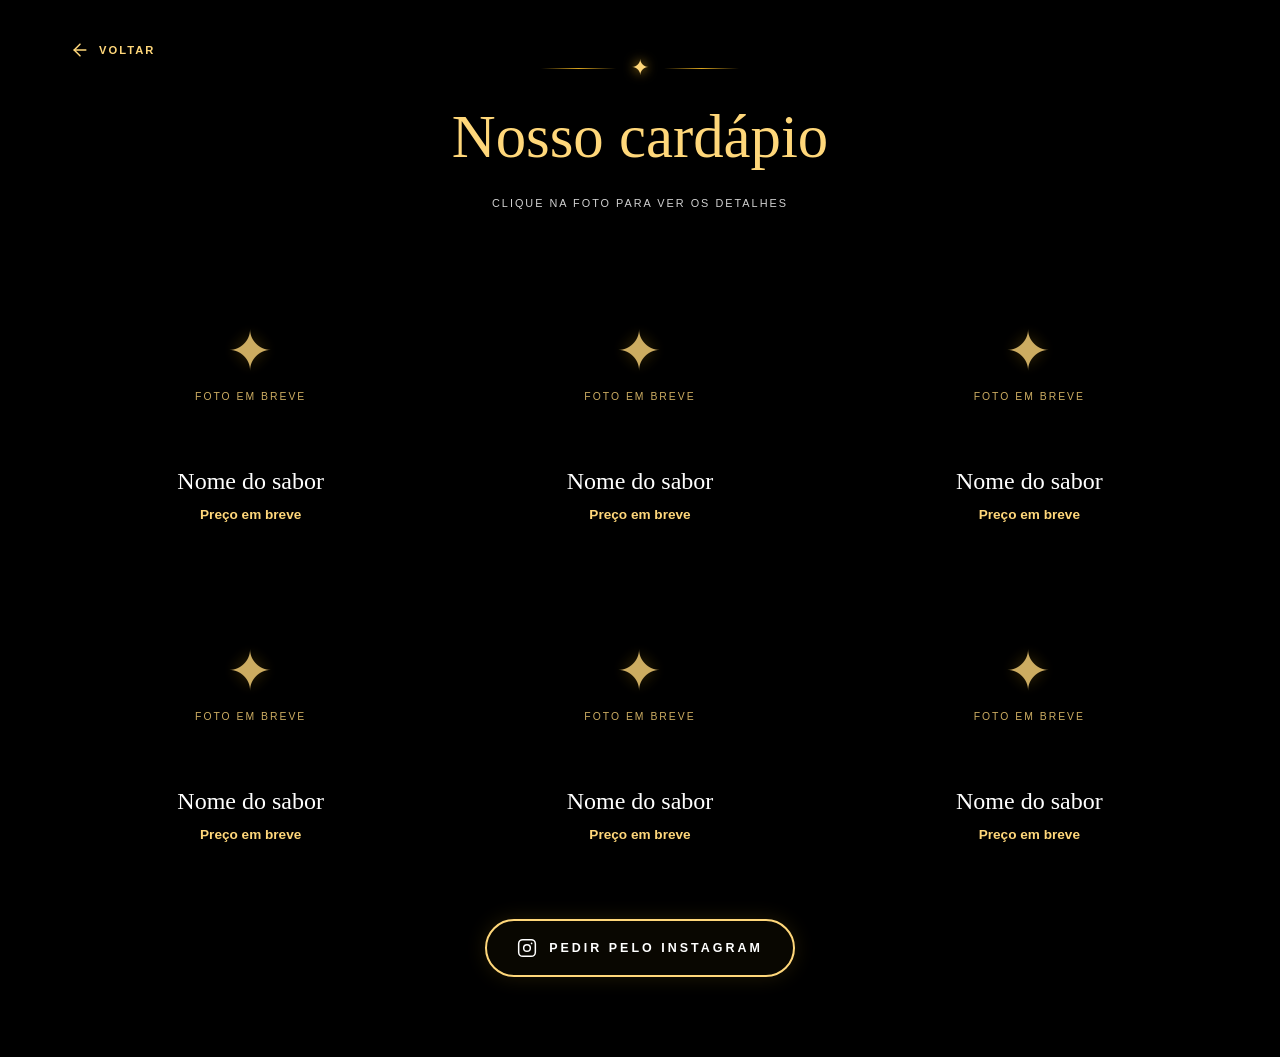
==== cardapio.html @ 76345c99 "Add files via upload" ====
<!DOCTYPE html>
<html lang="pt-BR">
<head>
    <meta charset="UTF-8">
    <meta name="viewport" content="width=device-width, initial-scale=1.0">
    <meta name="theme-color" content="#000000">

    <title>Cardápio | Gold Bolos</title>

    <link
        rel="preload"
        href="fonts/GreatVibes-Regular.ttf"
        as="font"
        type="font/ttf"
        crossorigin
    >

    <link
        rel="preload"
        href="fonts/Montserrat-Regular.ttf"
        as="font"
        type="font/ttf"
        crossorigin
    >

    <link rel="stylesheet" href="style.css">
    <script src="script.js" defer></script>
</head>

<body>

    <div class="brilhos brilhos-esquerda" aria-hidden="true"></div>
    <div class="brilhos brilhos-direita" aria-hidden="true"></div>

    <main class="pagina-cardapio">

        <a
            href="index.html"
            class="voltar-inicio"
            aria-label="Voltar à página inicial"
        >
            <svg
                xmlns="http://www.w3.org/2000/svg"
                width="20"
                height="20"
                viewBox="0 0 24 24"
                fill="none"
                stroke="currentColor"
                stroke-width="1.8"
                stroke-linecap="round"
                stroke-linejoin="round"
                aria-hidden="true"
            >
                <path d="M19 12H5"></path>
                <path d="m12 19-7-7 7-7"></path>
            </svg>

            <span>VOLTAR</span>
        </a>

        <header class="cardapio-apresentacao">

            <div class="detalhe-superior" aria-hidden="true">
                <span></span>
                <span class="estrela">✦</span>
                <span></span>
            </div>

            <h1 class="titulo-cardapio">Nosso cardápio</h1>

            <p class="instrucao-cardapio">
                CLIQUE NA FOTO PARA VER OS DETALHES
            </p>

        </header>

        <section class="lista-produtos" aria-label="Bolos no pote">

            <!-- SABOR 1 -->
            <button
                class="produto-vitrine"
                type="button"
                data-sabor="Sabor 1"
                data-descricao="Descrição do sabor em breve."
                aria-label="Ver detalhes do sabor 1"
            >
                <span class="imagem-vitrine" aria-hidden="true">
                    <span class="foto-provisoria">
                        <span class="estrela-foto">✦</span>
                        <span>FOTO EM BREVE</span>
                    </span>
                </span>

                <span class="nome-vitrine">Nome do sabor</span>
                <span class="preco-vitrine">Preço em breve</span>
            </button>

            <!-- SABOR 2 -->
            <button
                class="produto-vitrine"
                type="button"
                data-sabor="Sabor 2"
                data-descricao="Descrição do sabor em breve."
                aria-label="Ver detalhes do sabor 2"
            >
                <span class="imagem-vitrine" aria-hidden="true">
                    <span class="foto-provisoria">
                        <span class="estrela-foto">✦</span>
                        <span>FOTO EM BREVE</span>
                    </span>
                </span>

                <span class="nome-vitrine">Nome do sabor</span>
                <span class="preco-vitrine">Preço em breve</span>
            </button>

            <!-- SABOR 3 -->
            <button
                class="produto-vitrine"
                type="button"
                data-sabor="Sabor 3"
                data-descricao="Descrição do sabor em breve."
                aria-label="Ver detalhes do sabor 3"
            >
                <span class="imagem-vitrine" aria-hidden="true">
                    <span class="foto-provisoria">
                        <span class="estrela-foto">✦</span>
                        <span>FOTO EM BREVE</span>
                    </span>
                </span>

                <span class="nome-vitrine">Nome do sabor</span>
                <span class="preco-vitrine">Preço em breve</span>
            </button>

            <!-- SABOR 4 -->
            <button
                class="produto-vitrine"
                type="button"
                data-sabor="Sabor 4"
                data-descricao="Descrição do sabor em breve."
                aria-label="Ver detalhes do sabor 4"
            >
                <span class="imagem-vitrine" aria-hidden="true">
                    <span class="foto-provisoria">
                        <span class="estrela-foto">✦</span>
                        <span>FOTO EM BREVE</span>
                    </span>
                </span>

                <span class="nome-vitrine">Nome do sabor</span>
                <span class="preco-vitrine">Preço em breve</span>
            </button>

            <!-- SABOR 5 -->
            <button
                class="produto-vitrine"
                type="button"
                data-sabor="Sabor 5"
                data-descricao="Descrição do sabor em breve."
                aria-label="Ver detalhes do sabor 5"
            >
                <span class="imagem-vitrine" aria-hidden="true">
                    <span class="foto-provisoria">
                        <span class="estrela-foto">✦</span>
                        <span>FOTO EM BREVE</span>
                    </span>
                </span>

                <span class="nome-vitrine">Nome do sabor</span>
                <span class="preco-vitrine">Preço em breve</span>
            </button>

            <!-- SABOR 6 -->
            <button
                class="produto-vitrine"
                type="button"
                data-sabor="Sabor 6"
                data-descricao="Descrição do sabor em breve."
                aria-label="Ver detalhes do sabor 6"
            >
                <span class="imagem-vitrine" aria-hidden="true">
                    <span class="foto-provisoria">
                        <span class="estrela-foto">✦</span>
                        <span>FOTO EM BREVE</span>
                    </span>
                </span>

                <span class="nome-vitrine">Nome do sabor</span>
                <span class="preco-vitrine">Preço em breve</span>
            </button>

        </section>

        <div class="area-botao cardapio-area-instagram">

            <a
                href="https://www.instagram.com/goldbolos_/"
                class="botao-cardapio botao-instagram"
                target="_blank"
                rel="noopener noreferrer"
                aria-label="Pedir pelo Instagram da Gold Bolos"
            >
                <svg
                    class="icone-instagram"
                    xmlns="http://www.w3.org/2000/svg"
                    viewBox="0 0 24 24"
                    fill="none"
                    stroke="currentColor"
                    stroke-width="1.8"
                    stroke-linecap="round"
                    stroke-linejoin="round"
                    aria-hidden="true"
                >
                    <rect x="2" y="2" width="20" height="20" rx="5"></rect>
                    <circle cx="12" cy="12" r="4"></circle>
                    <circle
                        cx="17.5"
                        cy="6.5"
                        r="1"
                        fill="currentColor"
                        stroke="none"
                    ></circle>
                </svg>

                PEDIR PELO INSTAGRAM
            </a>

        </div>

    </main>

    <dialog
        class="janela-sabor"
        id="janela-sabor"
        aria-labelledby="titulo-janela"
        aria-describedby="descricao-janela"
    >

        <div class="detalhes-sabor">

            <h2 id="titulo-janela">Sabor 1</h2>

            <div class="imagem-janela" aria-hidden="true">
                <span class="foto-provisoria">
                    <span class="estrela-foto">✦</span>
                    <span>FOTO EM BREVE</span>
                </span>
            </div>

            <p id="descricao-janela">
                Descrição do sabor em breve.
            </p>

            <span class="dica-fechar">
                Toque ou clique para fechar
            </span>

        </div>

    </dialog>

</body>
</html>
---- style.css ----
/* =====================================
   FONTES LOCAIS
===================================== */

@font-face {
    font-family: "Great Vibes";
    src: url("fonts/GreatVibes-Regular.ttf") format("truetype");
    font-style: normal;
    font-weight: 400;
    font-display: block;
}

@font-face {
    font-family: "Montserrat";
    src: url("fonts/Montserrat-Regular.ttf") format("truetype");
    font-style: normal;
    font-weight: 400;
    font-display: swap;
}

@font-face {
    font-family: "Montserrat";
    src: url("fonts/Montserrat-Medium.ttf") format("truetype");
    font-style: normal;
    font-weight: 500;
    font-display: swap;
}

@font-face {
    font-family: "Montserrat";
    src: url("fonts/Montserrat-SemiBold.ttf") format("truetype");
    font-style: normal;
    font-weight: 600;
    font-display: swap;
}

/* =====================================
   CONFIGURAÇÕES GERAIS
===================================== */

:root {
    --preto: #000000;
    --dourado: #DAA520;
    --dourado-claro: #FFD77A;
    --branco: #FFFFFF;
    --cinza: #D1D1D1;
}

* {
    margin: 0;
    padding: 0;
    box-sizing: border-box;
}

html {
    scroll-behavior: smooth;
}

body {
    min-height: 100vh;
    background: var(--preto);
    color: var(--branco);
    font-family: "Montserrat", sans-serif;
    overflow-x: hidden;
}

/* =====================================
   CHUVA DE BRILHOS DOURADOS
===================================== */

.brilhos {
    position: fixed;
    inset: 0;
    width: 100%;
    height: 100%;
    pointer-events: none;
    overflow: hidden;
    z-index: 0;
}

.brilhos-direita {
    display: none;
}

.particula {
    position: absolute;
    top: -20px;
    left: var(--posicao);
    width: var(--tamanho);
    height: var(--tamanho);
    border-radius: 50%;
    background: var(--dourado-claro);
    box-shadow:
        0 0 4px var(--dourado),
        0 0 9px rgba(218, 165, 32, 0.5);
    opacity: 0;
    animation: cair var(--duracao) linear infinite;
    animation-delay: var(--atraso);
    will-change: transform;
}

.particula::after {
    content: "";
    position: absolute;
    top: 50%;
    left: 50%;
    width: 1px;
    height: 1px;
    background: white;
    transform: translate(-50%, -50%);
}

@keyframes cair {
    0% {
        transform: translate3d(0, -20px, 0);
        opacity: 0;
    }

    10% {
        opacity: var(--opacidade);
    }

    85% {
        opacity: var(--opacidade);
    }

    100% {
        transform: translate3d(
            var(--deslocamento),
            110vh,
            0
        );
        opacity: 0;
    }
}

/* =====================================
   PÁGINA INICIAL
===================================== */

.inicio {
    position: relative;
    z-index: 1;
    min-height: 100vh;
    display: flex;
    justify-content: center;
    align-items: center;
    padding: 55px 20px 75px;
}

.apresentacao {
    width: 100%;
    max-width: 650px;
    text-align: center;
}

/* =====================================
   DETALHES DOURADOS
===================================== */

.detalhe-superior,
.divisor {
    display: flex;
    align-items: center;
    justify-content: center;
    gap: 15px;
}

.detalhe-superior {
    margin-bottom: 20px;
}

.detalhe-superior > span:first-child,
.detalhe-superior > span:last-child,
.divisor > span:first-child,
.divisor > span:last-child {
    width: 75px;
    height: 1px;
    background: linear-gradient(
        90deg,
        transparent,
        var(--dourado),
        transparent
    );
}

.estrela {
    color: var(--dourado-claro);
    font-size: 22px;
    text-shadow: 0 0 12px var(--dourado);
}

/* =====================================
   TÍTULO GOLD BOLOS
===================================== */

.cabecalho {
    margin-bottom: 25px;
}

.logo {
    font-family: "Great Vibes", cursive;
    font-size: clamp(4.5rem, 9vw, 7.5rem);
    font-weight: 400;
    line-height: 1.2;
    color: var(--dourado-claro);
    text-shadow: 0 0 15px rgba(218, 165, 32, 0.35);
    white-space: nowrap;
}

/* =====================================
   FOTO DA PÁGINA INICIAL
===================================== */

.area-foto {
    display: flex;
    justify-content: center;
    margin-bottom: 30px;
}

.foto-principal {
    width: min(100%, 360px);
    aspect-ratio: 4 / 3;
    border: 1px solid var(--dourado);
    border-radius: 22px;
    display: flex;
    flex-direction: column;
    align-items: center;
    justify-content: center;
    gap: 15px;
    background: linear-gradient(
        145deg,
        #080808,
        #17120A,
        #080808
    );
    box-shadow: 0 0 25px rgba(218, 165, 32, 0.12);
    overflow: hidden;
}

.icone-foto {
    font-size: 35px;
    color: var(--dourado);
    opacity: 0.8;
}

.foto-principal p {
    color: var(--cinza);
    font-size: 0.85rem;
    letter-spacing: 1px;
}

/* =====================================
   TEXTOS DA PÁGINA INICIAL
===================================== */

.conteudo {
    display: flex;
    flex-direction: column;
    align-items: center;
}

.frase-destaque {
    color: var(--dourado-claro);
    font-size: 0.7rem;
    letter-spacing: 4px;
    line-height: 1.8;
    margin-bottom: 12px;
}

.titulo-principal {
    font-family: Georgia, "Times New Roman", serif;
    font-size: clamp(2.4rem, 5vw, 3.8rem);
    font-weight: 400;
    line-height: 1.1;
    color: var(--branco);
}

.titulo-principal span {
    display: block;
    margin-top: 8px;
    font-family: "Great Vibes", cursive;
    font-size: clamp(2.8rem, 6vw, 4.5rem);
    font-weight: 400;
    color: var(--dourado-claro);
    line-height: 1.25;
}

.descricao {
    max-width: 460px;
    margin-top: 18px;
    color: var(--cinza);
    font-size: 0.9rem;
    line-height: 1.8;
    letter-spacing: 0.5px;
}

.divisor {
    margin-top: 30px;
    margin-bottom: 32px;
}

/* =====================================
   BOTÕES
===================================== */

.area-botao {
    width: 100%;
    display: flex;
    justify-content: center;
    margin-top: 12px;
}

.botao-cardapio {
    display: inline-flex;
    align-items: center;
    justify-content: center;
    gap: 30px;
    min-width: 270px;
    padding: 17px 30px;
    border: 2px solid var(--dourado-claro);
    border-radius: 50px;
    color: var(--branco);
    background: rgba(218, 165, 32, 0.04);
    font-family: "Montserrat", sans-serif;
    font-size: 0.78rem;
    font-weight: 600;
    letter-spacing: 3px;
    text-decoration: none;
    box-shadow: 0 0 20px rgba(218, 165, 32, 0.15);
    transition:
        background 0.3s ease,
        color 0.3s ease,
        transform 0.3s ease,
        box-shadow 0.3s ease;
}

.botao-cardapio:hover {
    background: var(--dourado);
    color: var(--preto);
    transform: translateY(-3px);
    box-shadow: 0 0 25px rgba(218, 165, 32, 0.45);
}

.botao-cardapio span {
    font-size: 1.4rem;
    line-height: 1;
}

/* =====================================
   CARDÁPIO
===================================== */

.pagina-cardapio {
    position: relative;
    z-index: 1;
    width: 100%;
    max-width: 1200px;
    min-height: 100vh;
    margin: 0 auto;
    padding: 55px 30px 80px;
}

.cardapio-apresentacao {
    display: flex;
    flex-direction: column;
    align-items: center;
    margin-bottom: 45px;
    text-align: center;
}

.titulo-cardapio {
    color: var(--dourado-claro);
    font-family: Georgia, "Times New Roman", serif;
    font-size: clamp(2.4rem, 5vw, 3.8rem);
    font-weight: 400;
    line-height: 1.2;
}

/* =====================================
   VITRINE DOS SEIS BOLOS
===================================== */

.lista-produtos {
    display: grid;
    grid-template-columns: repeat(3, minmax(0, 1fr));
    gap: 45px 28px;
    width: 100%;
}

.produto-vitrine {
    display: flex;
    flex-direction: column;
    align-items: center;
    justify-content: flex-start;
    gap: 10px;
    min-width: 0;
    width: 100%;
    padding: 12px;
    border: none;
    background: transparent;
    color: var(--branco);
    font-family: "Montserrat", sans-serif;
    text-align: center;
    cursor: pointer;
    transition: transform 0.3s ease;
}

.produto-vitrine:hover {
    transform: translateY(-5px);
}

.produto-vitrine:focus-visible {
    outline: 2px solid var(--dourado-claro);
    outline-offset: 4px;
    border-radius: 12px;
}

/* =====================================
   IMAGENS SEM FUNDO
===================================== */

.imagem-vitrine {
    display: flex;
    align-items: center;
    justify-content: center;
    width: 100%;
    height: 185px;
    background: transparent;
}

.foto-provisoria {
    display: flex;
    flex-direction: column;
    align-items: center;
    justify-content: center;
    gap: 12px;
    color: var(--dourado-claro);
    font-size: 0.65rem;
    letter-spacing: 2px;
    opacity: 0.8;
}

.estrela-foto {
    font-size: 55px;
    line-height: 1;
    text-shadow: 0 0 15px rgba(218, 165, 32, 0.35);
}

/* =====================================
   NOME E PREÇO
===================================== */

.nome-vitrine {
    color: var(--branco);
    font-family: Georgia, "Times New Roman", serif;
    font-size: 1.5rem;
    line-height: 1.3;
}

.preco-vitrine {
    color: var(--dourado-claro);
    font-size: 0.85rem;
    font-weight: 600;
}

/* =====================================
   INSTAGRAM
===================================== */

.cardapio-area-instagram {
    margin-top: 65px;
}

.botao-instagram {
    gap: 12px;
    min-width: 290px;
}

.icone-instagram {
    width: 20px;
    height: 20px;
    flex-shrink: 0;
}

/* =====================================
   DETALHES DO BOLO
===================================== */

.janela-sabor {
    position: fixed;
    width: min(90%, 500px);
    max-height: 90vh;
    margin: auto;
    padding: 30px 20px;
    overflow-y: auto;
    border: none;
    border-radius: 0;
    background: transparent;
    color: var(--branco);
    box-shadow: none;
    text-align: center;
    cursor: pointer;
}

.janela-sabor::backdrop {
    background: rgba(0, 0, 0, 0.55);
    backdrop-filter: blur(12px);
    -webkit-backdrop-filter: blur(12px);
}

.detalhes-sabor {
    display: flex;
    flex-direction: column;
    align-items: center;
    width: 100%;
}

.janela-sabor h2 {
    margin-bottom: 20px;
    color: var(--dourado-claro);
    font-family: Georgia, "Times New Roman", serif;
    font-size: clamp(2rem, 5vw, 2.7rem);
    font-weight: 400;
    text-shadow: 0 2px 15px rgba(0, 0, 0, 0.8);
}

.imagem-janela {
    display: flex;
    align-items: center;
    justify-content: center;
    width: 100%;
    min-height: 260px;
    background: transparent;
}

.imagem-janela .estrela-foto {
    font-size: 90px;
}

.imagem-janela .foto-provisoria {
    font-size: 0.75rem;
}

.janela-sabor p {
    max-width: 360px;
    margin-top: 15px;
    color: var(--branco);
    font-size: 0.9rem;
    line-height: 1.8;
    text-shadow: 0 2px 12px rgba(0, 0, 0, 0.9);
}

.dica-fechar {
    margin-top: 28px;
    color: var(--cinza);
    font-size: 0.65rem;
    letter-spacing: 1px;
    opacity: 0.75;
}

/* =====================================
   NOTEBOOK E TABLET
===================================== */

@media (max-width: 900px) {
    .apresentacao {
        max-width: 560px;
    }

    .inicio {
        padding: 45px 25px 65px;
    }

    .pagina-cardapio {
        padding: 45px 25px 70px;
    }

    .lista-produtos {
        grid-template-columns: repeat(2, minmax(0, 1fr));
        gap: 40px 25px;
    }
}

/* =====================================
   CELULAR
===================================== */

@media (max-width: 600px) {
    .inicio {
        padding: 45px 22px 65px;
    }

    .apresentacao {
        max-width: 100%;
    }

    .logo {
        font-size: clamp(3.6rem, 15vw, 5rem);
    }

    .cabecalho {
        margin-bottom: 25px;
    }

    .foto-principal {
        width: min(100%, 280px);
    }

    .frase-destaque {
        font-size: 0.58rem;
        letter-spacing: 2px;
    }

    .titulo-principal {
        font-size: clamp(2rem, 8vw, 2.8rem);
    }

    .titulo-principal span {
        font-size: clamp(2.6rem, 11vw, 3.8rem);
    }

    .descricao {
        max-width: 330px;
        font-size: 0.8rem;
        line-height: 1.8;
    }

    .botao-cardapio {
        min-width: 240px;
        padding: 16px 24px;
        font-size: 0.7rem;
    }

    .pagina-cardapio {
        padding: 85px 22px 65px;
    }

    .cardapio-apresentacao {
        margin-bottom: 35px;
    }

    .titulo-cardapio {
        font-size: clamp(2rem, 8vw, 2.8rem);
    }

    .lista-produtos {
        grid-template-columns: repeat(2, minmax(0, 1fr));
        gap: 35px 12px;
    }

    .produto-vitrine {
        padding: 8px 2px;
    }

    .imagem-vitrine {
        height: 145px;
    }

    .estrela-foto {
        font-size: 45px;
    }

    .foto-provisoria {
        font-size: 0.52rem;
        letter-spacing: 1px;
    }

    .nome-vitrine {
        font-size: 1.15rem;
    }

    .preco-vitrine {
        font-size: 0.72rem;
    }

    .cardapio-area-instagram {
        margin-top: 55px;
    }

    .botao-instagram {
        min-width: 0;
        width: min(100%, 320px);
        gap: 10px;
        padding: 16px 18px;
        font-size: 0.65rem;
        letter-spacing: 1.5px;
    }

    .janela-sabor {
        width: calc(100% - 32px);
        padding: 25px 15px;
    }

    .imagem-janela {
        min-height: 220px;
    }

    .imagem-janela .estrela-foto {
        font-size: 75px;
    }
}

/* =====================================
   CELULARES MUITO ESTREITOS
===================================== */

@media (max-width: 360px) {
    .lista-produtos {
        gap: 30px 8px;
    }

    .imagem-vitrine {
        height: 125px;
    }

    .nome-vitrine {
        font-size: 1rem;
    }
}

/* =====================================
   SETA PARA VOLTAR
===================================== */

.voltar-inicio {
    position: absolute;
    top: 32px;
    left: 30px;
    display: inline-flex;
    align-items: center;
    gap: 9px;
    padding: 8px 0;
    color: var(--dourado-claro);
    font-family: "Montserrat", sans-serif;
    font-size: 0.7rem;
    font-weight: 600;
    letter-spacing: 2px;
    text-decoration: none;
    transition:
        color 0.3s ease,
        transform 0.3s ease;
}

.voltar-inicio svg {
    flex-shrink: 0;
}

.voltar-inicio:hover {
    color: var(--branco);
    transform: translateX(-4px);
}

.voltar-inicio:focus-visible {
    outline: 2px solid var(--dourado-claro);
    outline-offset: 5px;
    border-radius: 3px;
}

/* =====================================
   FRASE DE ORIENTAÇÃO DO CARDÁPIO
===================================== */

.instrucao-cardapio {
    margin-top: 20px;
    color: var(--cinza);
    font-family: "Montserrat", sans-serif;
    font-size: 0.68rem;
    font-weight: 500;
    letter-spacing: 2px;
    line-height: 1.8;
    text-align: center;
}

@media (max-width: 600px) {
    .voltar-inicio {
        top: 25px;
        left: 22px;
        font-size: 0.65rem;
        letter-spacing: 1.5px;
    }

    .instrucao-cardapio {
        max-width: 290px;
        margin-top: 18px;
        font-size: 0.58rem;
        letter-spacing: 1.3px;
    }
}

/* =====================================
   ACESSIBILIDADE
===================================== */

@media (prefers-reduced-motion: reduce) {
    .particula {
        animation: none;
        opacity: 0.35;
    }

    .botao-cardapio,
    .produto-vitrine,
    .voltar-inicio {
        transition: none;
    }
}
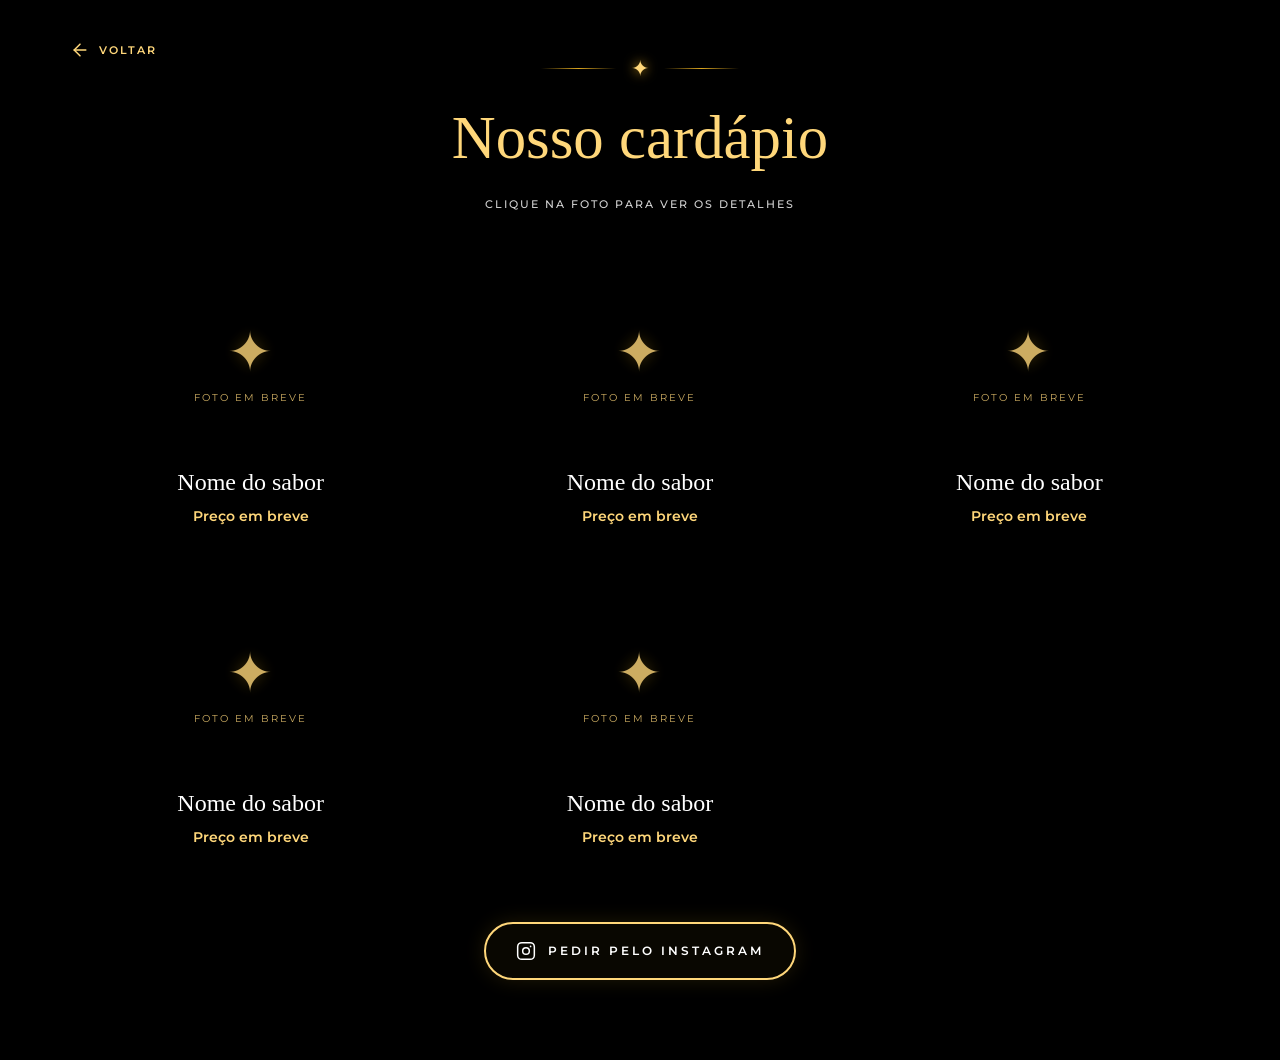
==== commit a48e9bca: "Atualizar o cardapio.html" ====
--- a/cardapio.html
+++ b/cardapio.html
@@ -160,25 +160,6 @@
                 data-sabor="Sabor 5"
                 data-descricao="Descrição do sabor em breve."
                 aria-label="Ver detalhes do sabor 5"
-            >
-                <span class="imagem-vitrine" aria-hidden="true">
-                    <span class="foto-provisoria">
-                        <span class="estrela-foto">✦</span>
-                        <span>FOTO EM BREVE</span>
-                    </span>
-                </span>
-
-                <span class="nome-vitrine">Nome do sabor</span>
-                <span class="preco-vitrine">Preço em breve</span>
-            </button>
-
-            <!-- SABOR 6 -->
-            <button
-                class="produto-vitrine"
-                type="button"
-                data-sabor="Sabor 6"
-                data-descricao="Descrição do sabor em breve."
-                aria-label="Ver detalhes do sabor 6"
             >
                 <span class="imagem-vitrine" aria-hidden="true">
                     <span class="foto-provisoria">
--- a/style.css
+++ b/style.css
@@ -805,3 +805,36 @@
         transition: none;
     }
 }
+.janela-sabor:focus {
+    outline: none;
+}
+/* =====================================
+   REMOVER CONTORNO AZUL NO CELULAR
+===================================== */
+
+.janela-sabor {
+    border: none;
+    outline: none;
+    box-shadow: none;
+    -webkit-tap-highlight-color: transparent;
+}
+
+.janela-sabor:focus,
+.janela-sabor:focus-visible,
+.janela-sabor:active {
+    outline: none;
+    box-shadow: none;
+}
+
+.detalhes-sabor {
+    outline: none;
+    box-shadow: none;
+    -webkit-tap-highlight-color: transparent;
+}
+
+.produto-vitrine,
+.produto-vitrine:focus,
+.produto-vitrine:focus-visible,
+.produto-vitrine:active {
+    -webkit-tap-highlight-color: transparent;
+}
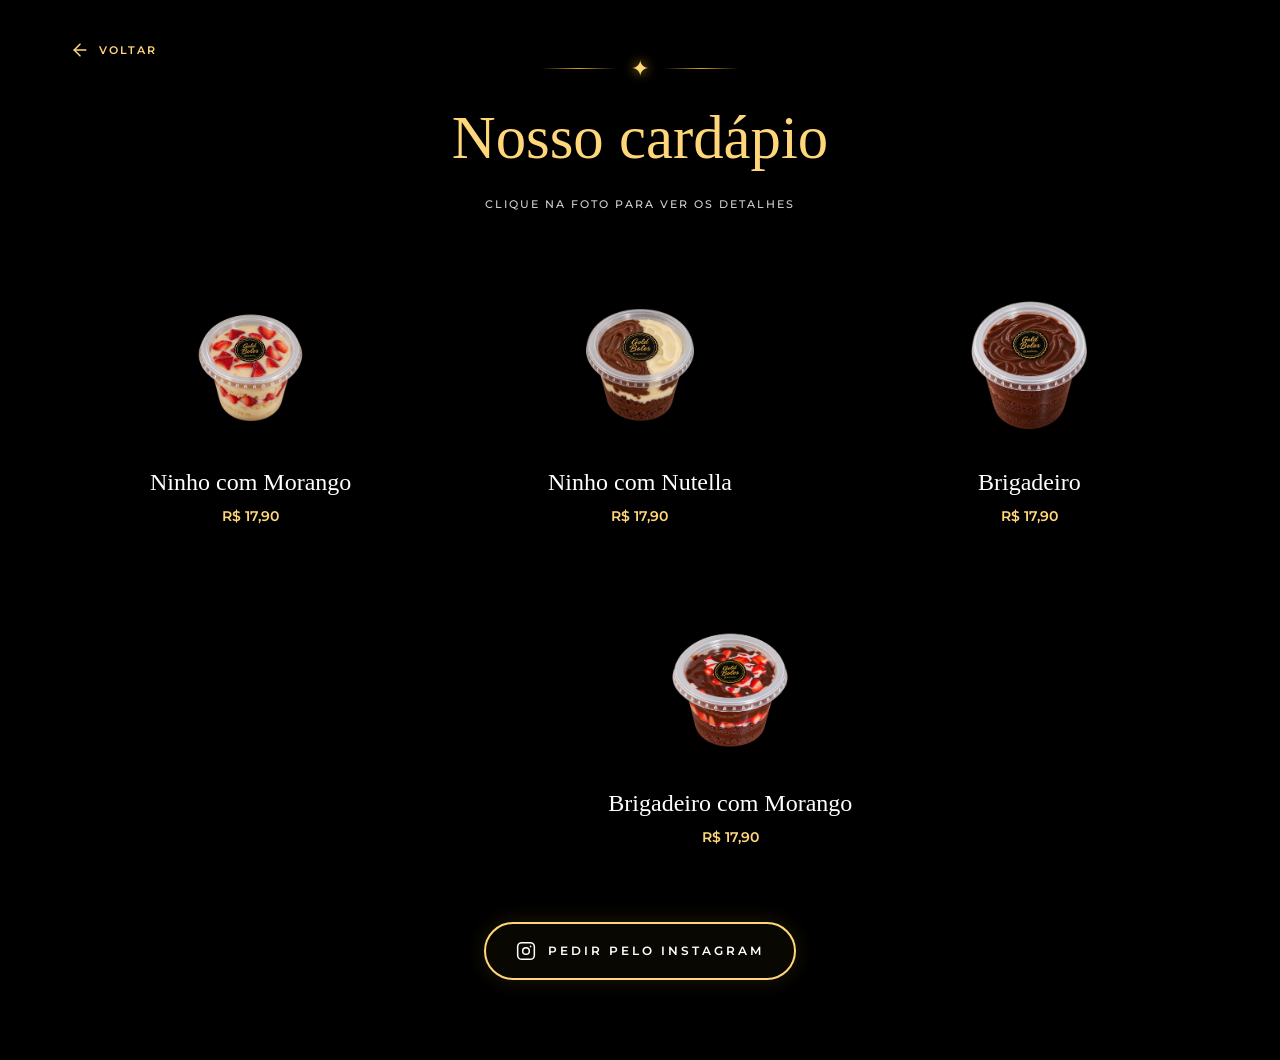
==== commit 24a4c30e: "Update cardapio.html" ====
--- a/cardapio.html
+++ b/cardapio.html
@@ -1,4 +1,3 @@
-
 <!DOCTYPE html>
 <html lang="pt-BR">
 <head>
@@ -25,21 +24,337 @@
     >
 
     <link rel="stylesheet" href="style.css">
-    <script src="script.js" defer></script>
+
+    <style>
+
+        /* =====================================
+           IMAGENS DOS SABORES
+        ===================================== */
+
+        .imagem-bolo {
+            display: block;
+
+            width: 100%;
+            height: 145px;
+
+            object-fit: contain;
+            object-position: center;
+
+            background: transparent;
+        }
+
+
+        /* =====================================
+           4º SABOR CENTRALIZADO NO PC
+        ===================================== */
+
+        @media (min-width: 901px) {
+
+            .produto-vitrine:nth-child(4) {
+                grid-column: 2;
+            }
+
+        }
+
+
+        /* =====================================
+           CELULAR
+        ===================================== */
+
+        @media (max-width: 600px) {
+
+            .produto-vitrine:nth-child(4) {
+                grid-column: auto;
+            }
+
+            .imagem-bolo {
+                height: 120px;
+            }
+
+        }
+
+
+        /* =====================================
+           CELULARES MUITO ESTREITOS
+        ===================================== */
+
+        @media (max-width: 360px) {
+
+            .imagem-bolo {
+                height: 115px;
+            }
+
+        }
+
+
+        /* =====================================
+           FOTO NA JANELA DE DETALHES
+        ===================================== */
+
+        .imagem-janela {
+            width: 100%;
+
+            display: flex;
+            justify-content: center;
+            align-items: center;
+
+            overflow: visible;
+        }
+
+
+        .imagem-detalhes {
+            display: block;
+
+            width: 100%;
+
+            max-width: 430px;
+
+            height: min(42vh, 380px);
+
+            margin: 0 auto;
+
+            object-fit: contain;
+            object-position: center;
+
+            background: transparent;
+
+            transform: scale(1.3);
+
+            transform-origin: center center;
+
+            transition: transform 0.2s ease;
+        }
+
+
+        /* =====================================
+           BRIGADEIRO
+           FOTO UM POUCO MENOR
+        ===================================== */
+
+        .imagem-detalhes.foto-brigadeiro {
+            transform: scale(1.08);
+        }
+
+
+        /* =====================================
+           JANELA DE DETALHES
+           SEM BARRA DE ROLAGEM
+        ===================================== */
+
+        .janela-sabor {
+            width: min(90vw, 560px) !important;
+
+            max-width: min(90vw, 560px) !important;
+
+            max-height: calc(100dvh - 30px) !important;
+
+            overflow: hidden !important;
+
+            box-sizing: border-box;
+        }
+
+
+        .detalhes-sabor {
+            width: 100%;
+
+            max-height: calc(100dvh - 50px) !important;
+
+            overflow: hidden !important;
+
+            box-sizing: border-box;
+
+            display: flex;
+
+            flex-direction: column;
+
+            align-items: center;
+
+            justify-content: center;
+        }
+
+
+        /* =====================================
+           TÍTULO
+        ===================================== */
+
+        #titulo-janela {
+            margin-top: 0;
+
+            margin-bottom: 8px;
+        }
+
+
+        /* =====================================
+           DESCRIÇÃO
+        ===================================== */
+
+        #descricao-janela {
+            margin-top: 18px;
+
+            margin-bottom: 14px;
+
+            max-width: 500px;
+
+            min-height: 2.9em;
+
+            line-height: 1.45;
+
+            display: flex;
+
+            align-items: center;
+
+            justify-content: center;
+
+            text-align: center;
+        }
+
+
+        /* =====================================
+           TEXTO PARA FECHAR
+        ===================================== */
+
+        .dica-fechar {
+            margin-top: 10px;
+        }
+
+
+        /* =====================================
+           IMPEDIR ROLAGEM DA PÁGINA
+        ===================================== */
+
+        body:has(.janela-sabor[open]) {
+            overflow: hidden !important;
+        }
+
+
+        /* =====================================
+           CELULAR
+        ===================================== */
+
+        @media (max-width: 600px) {
+
+            .janela-sabor {
+                width: 92vw !important;
+
+                max-width: 92vw !important;
+
+                max-height: calc(100dvh - 20px) !important;
+            }
+
+
+            .detalhes-sabor {
+                max-height: calc(100dvh - 35px) !important;
+            }
+
+
+            .imagem-detalhes {
+                max-width: 330px;
+
+                height: min(34vh, 260px);
+
+                transform: scale(1.25);
+            }
+
+
+            /* Brigadeiro menor no celular */
+
+            .imagem-detalhes.foto-brigadeiro {
+                transform: scale(1.05);
+            }
+
+
+            #titulo-janela {
+                margin-top: 0;
+
+                margin-bottom: 5px;
+            }
+
+
+            #descricao-janela {
+                margin-top: 14px;
+
+                margin-bottom: 10px;
+
+                min-height: 2.7em;
+
+                line-height: 1.35;
+            }
+
+
+            .dica-fechar {
+                margin-top: 8px;
+            }
+
+        }
+
+
+        /* =====================================
+           CELULARES MUITO PEQUENOS
+        ===================================== */
+
+        @media (max-width: 360px) {
+
+            .imagem-detalhes {
+                max-width: 290px;
+
+                height: min(30vh, 220px);
+
+                transform: scale(1.2);
+            }
+
+
+            /* Brigadeiro menor */
+
+            .imagem-detalhes.foto-brigadeiro {
+                transform: scale(1.02);
+            }
+
+
+            #descricao-janela {
+                font-size: 0.9rem;
+
+                margin-top: 12px;
+
+                margin-bottom: 8px;
+
+                min-height: 2.7em;
+            }
+
+
+            .dica-fechar {
+                margin-top: 6px;
+            }
+
+        }
+
+    </style>
 </head>
 
+
 <body>
 
-    <div class="brilhos brilhos-esquerda" aria-hidden="true"></div>
-    <div class="brilhos brilhos-direita" aria-hidden="true"></div>
+    <div
+        class="brilhos brilhos-esquerda"
+        aria-hidden="true">
+    </div>
+
+    <div
+        class="brilhos brilhos-direita"
+        aria-hidden="true">
+    </div>
+
 
     <main class="pagina-cardapio">
+
+
+        <!-- VOLTAR -->
 
         <a
             href="index.html"
             class="voltar-inicio"
             aria-label="Voltar à página inicial"
         >
+
             <svg
                 xmlns="http://www.w3.org/2000/svg"
                 width="20"
@@ -52,22 +367,44 @@
                 stroke-linejoin="round"
                 aria-hidden="true"
             >
+
                 <path d="M19 12H5"></path>
+
                 <path d="m12 19-7-7 7-7"></path>
+
             </svg>
 
-            <span>VOLTAR</span>
+            <span>
+                VOLTAR
+            </span>
+
         </a>
 
+
+        <!-- CABEÇALHO -->
+
         <header class="cardapio-apresentacao">
 
-            <div class="detalhe-superior" aria-hidden="true">
+            <div
+                class="detalhe-superior"
+                aria-hidden="true"
+            >
+
                 <span></span>
-                <span class="estrela">✦</span>
+
+                <span class="estrela">
+                    ✦
+                </span>
+
                 <span></span>
+
             </div>
 
-            <h1 class="titulo-cardapio">Nosso cardápio</h1>
+
+            <h1 class="titulo-cardapio">
+                Nosso cardápio
+            </h1>
+
 
             <p class="instrucao-cardapio">
                 CLIQUE NA FOTO PARA VER OS DETALHES
@@ -75,104 +412,158 @@
 
         </header>
 
-        <section class="lista-produtos" aria-label="Bolos no pote">
+
+        <!-- PRODUTOS -->
+
+        <section
+            class="lista-produtos"
+            aria-label="Bolos no pote"
+        >
+
 
             <!-- SABOR 1 -->
+
             <button
                 class="produto-vitrine"
                 type="button"
-                data-sabor="Sabor 1"
-                data-descricao="Descrição do sabor em breve."
-                aria-label="Ver detalhes do sabor 1"
+                data-sabor="Ninho com Morango"
+                data-descricao="Massa macia, creme de Ninho e pedaços de morango, criando uma combinação cremosa, delicada e equilibrada."
+                data-imagem="img/sabor1.png"
+                aria-label="Ver detalhes do Ninho com Morango"
             >
-                <span class="imagem-vitrine" aria-hidden="true">
-                    <span class="foto-provisoria">
-                        <span class="estrela-foto">✦</span>
-                        <span>FOTO EM BREVE</span>
-                    </span>
-                </span>
-
-                <span class="nome-vitrine">Nome do sabor</span>
-                <span class="preco-vitrine">Preço em breve</span>
+
+                <span class="imagem-vitrine">
+
+                    <img
+                        src="img/sabor1.png"
+                        alt="Bolo no pote de Ninho com Morango"
+                        class="imagem-bolo"
+                    >
+
+                </span>
+
+
+                <span class="nome-vitrine">
+                    Ninho com Morango
+                </span>
+
+
+                <span class="preco-vitrine">
+                    R$ 17,90
+                </span>
+
             </button>
 
+
+
             <!-- SABOR 2 -->
+
             <button
                 class="produto-vitrine"
                 type="button"
-                data-sabor="Sabor 2"
-                data-descricao="Descrição do sabor em breve."
-                aria-label="Ver detalhes do sabor 2"
+                data-sabor="Ninho com Nutella"
+                data-descricao="Massa macia, creme de Ninho e Nutella, unindo a cremosidade do leite em pó ao sabor marcante do creme de avelã."
+                data-imagem="img/sabor2.png"
+                aria-label="Ver detalhes do Ninho com Nutella"
             >
-                <span class="imagem-vitrine" aria-hidden="true">
-                    <span class="foto-provisoria">
-                        <span class="estrela-foto">✦</span>
-                        <span>FOTO EM BREVE</span>
-                    </span>
-                </span>
-
-                <span class="nome-vitrine">Nome do sabor</span>
-                <span class="preco-vitrine">Preço em breve</span>
+
+                <span class="imagem-vitrine">
+
+                    <img
+                        src="img/sabor2.png"
+                        alt="Bolo no pote de Ninho com Nutella"
+                        class="imagem-bolo"
+                    >
+
+                </span>
+
+
+                <span class="nome-vitrine">
+                    Ninho com Nutella
+                </span>
+
+
+                <span class="preco-vitrine">
+                    R$ 17,90
+                </span>
+
             </button>
 
+
+
             <!-- SABOR 3 -->
+
             <button
                 class="produto-vitrine"
                 type="button"
-                data-sabor="Sabor 3"
-                data-descricao="Descrição do sabor em breve."
-                aria-label="Ver detalhes do sabor 3"
+                data-sabor="Brigadeiro"
+                data-descricao="Massa de chocolate com recheio cremoso de brigadeiro e uma deliciosa cobertura de chocolate"
+                data-imagem="img/sabor3.png"
+                aria-label="Ver detalhes do Brigadeiro"
             >
-                <span class="imagem-vitrine" aria-hidden="true">
-                    <span class="foto-provisoria">
-                        <span class="estrela-foto">✦</span>
-                        <span>FOTO EM BREVE</span>
-                    </span>
-                </span>
-
-                <span class="nome-vitrine">Nome do sabor</span>
-                <span class="preco-vitrine">Preço em breve</span>
+
+                <span class="imagem-vitrine">
+
+                    <img
+                        src="img/sabor3.png"
+                        alt="Bolo no pote de Brigadeiro"
+                        class="imagem-bolo"
+                    >
+
+                </span>
+
+
+                <span class="nome-vitrine">
+                    Brigadeiro
+                </span>
+
+
+                <span class="preco-vitrine">
+                    R$ 17,90
+                </span>
+
             </button>
 
+
+
             <!-- SABOR 4 -->
+
             <button
                 class="produto-vitrine"
                 type="button"
-                data-sabor="Sabor 4"
-                data-descricao="Descrição do sabor em breve."
-                aria-label="Ver detalhes do sabor 4"
+                data-sabor="Brigadeiro com Morango"
+                data-descricao="Massa de chocolate, recheio cremoso de brigadeiro e pedaços de morango, combinando o sabor intenso do chocolate com a leveza da fruta."
+                data-imagem="img/sabor4.png"
+                aria-label="Ver detalhes do Brigadeiro com Morango"
             >
-                <span class="imagem-vitrine" aria-hidden="true">
-                    <span class="foto-provisoria">
-                        <span class="estrela-foto">✦</span>
-                        <span>FOTO EM BREVE</span>
-                    </span>
-                </span>
-
-                <span class="nome-vitrine">Nome do sabor</span>
-                <span class="preco-vitrine">Preço em breve</span>
+
+                <span class="imagem-vitrine">
+
+                    <img
+                        src="img/sabor4.png"
+                        alt="Bolo no pote de Brigadeiro com Morango"
+                        class="imagem-bolo"
+                    >
+
+                </span>
+
+
+                <span class="nome-vitrine">
+                    Brigadeiro com Morango
+                </span>
+
+
+                <span class="preco-vitrine">
+                    R$ 17,90
+                </span>
+
             </button>
 
-            <!-- SABOR 5 -->
-            <button
-                class="produto-vitrine"
-                type="button"
-                data-sabor="Sabor 5"
-                data-descricao="Descrição do sabor em breve."
-                aria-label="Ver detalhes do sabor 5"
-            >
-                <span class="imagem-vitrine" aria-hidden="true">
-                    <span class="foto-provisoria">
-                        <span class="estrela-foto">✦</span>
-                        <span>FOTO EM BREVE</span>
-                    </span>
-                </span>
-
-                <span class="nome-vitrine">Nome do sabor</span>
-                <span class="preco-vitrine">Preço em breve</span>
-            </button>
 
         </section>
+
+
+        <!-- INSTAGRAM -->
 
         <div class="area-botao cardapio-area-instagram">
 
@@ -183,6 +574,7 @@
                 rel="noopener noreferrer"
                 aria-label="Pedir pelo Instagram da Gold Bolos"
             >
+
                 <svg
                     class="icone-instagram"
                     xmlns="http://www.w3.org/2000/svg"
@@ -194,8 +586,23 @@
                     stroke-linejoin="round"
                     aria-hidden="true"
                 >
-                    <rect x="2" y="2" width="20" height="20" rx="5"></rect>
-                    <circle cx="12" cy="12" r="4"></circle>
+
+                    <rect
+                        x="2"
+                        y="2"
+                        width="20"
+                        height="20"
+                        rx="5"
+                    ></rect>
+
+
+                    <circle
+                        cx="12"
+                        cy="12"
+                        r="4"
+                    ></circle>
+
+
                     <circle
                         cx="17.5"
                         cy="6.5"
@@ -203,14 +610,20 @@
                         fill="currentColor"
                         stroke="none"
                     ></circle>
+
                 </svg>
 
+
                 PEDIR PELO INSTAGRAM
+
             </a>
 
         </div>
 
     </main>
+
+
+    <!-- JANELA DE DETALHES -->
 
     <dialog
         class="janela-sabor"
@@ -221,26 +634,143 @@
 
         <div class="detalhes-sabor">
 
-            <h2 id="titulo-janela">Sabor 1</h2>
-
-            <div class="imagem-janela" aria-hidden="true">
-                <span class="foto-provisoria">
-                    <span class="estrela-foto">✦</span>
-                    <span>FOTO EM BREVE</span>
-                </span>
+
+            <h2 id="titulo-janela">
+                Sabor 1
+            </h2>
+
+
+            <div
+                class="imagem-janela"
+                aria-hidden="true"
+            >
+
+                <img
+                    id="imagem-janela-produto"
+                    class="imagem-detalhes"
+                    src="img/sabor1.png"
+                    alt=""
+                >
+
             </div>
+
 
             <p id="descricao-janela">
                 Descrição do sabor em breve.
             </p>
 
+
             <span class="dica-fechar">
                 Toque ou clique para fechar
             </span>
 
+
         </div>
 
     </dialog>
+
+
+    <!-- ATUALIZA FOTO E DETALHES -->
+
+    <script>
+
+        document.addEventListener(
+            "click",
+            function (evento) {
+
+                const produto =
+                    evento.target.closest(".produto-vitrine");
+
+
+                if (!produto) {
+                    return;
+                }
+
+
+                const imagem =
+                    produto.dataset.imagem;
+
+
+                const nome =
+                    produto.dataset.sabor;
+
+
+                const descricao =
+                    produto.dataset.descricao;
+
+
+                const imagemJanela =
+                    document.getElementById(
+                        "imagem-janela-produto"
+                    );
+
+
+                const tituloJanela =
+                    document.getElementById(
+                        "titulo-janela"
+                    );
+
+
+                const descricaoJanela =
+                    document.getElementById(
+                        "descricao-janela"
+                    );
+
+
+                if (imagemJanela && imagem) {
+
+                    imagemJanela.src = imagem;
+
+                    imagemJanela.alt =
+                        "Bolo no pote de " + nome;
+
+
+                    /* Remove o tamanho especial anterior */
+
+                    imagemJanela.classList.remove(
+                        "foto-brigadeiro"
+                    );
+
+
+                    /* Diminui somente o Brigadeiro */
+
+                    if (nome === "Brigadeiro") {
+
+                        imagemJanela.classList.add(
+                            "foto-brigadeiro"
+                        );
+
+                    }
+
+                }
+
+
+                if (tituloJanela && nome) {
+
+                    tituloJanela.textContent =
+                        nome;
+
+                }
+
+
+                if (descricaoJanela && descricao) {
+
+                    descricaoJanela.textContent =
+                        descricao;
+
+                }
+
+            },
+            true
+        );
+
+    </script>
+
+
+    <script
+        src="script.js"
+        defer>
+    </script>
 
 </body>
 </html>
--- a/style.css
+++ b/style.css
@@ -838,3 +838,43 @@
 .produto-vitrine:active {
     -webkit-tap-highlight-color: transparent;
 }
+/* =====================================
+   CARDÁPIO COM 5 SABORES
+===================================== */
+
+/* PC: 3 em cima e 2 centralizados embaixo */
+@media (min-width: 901px) {
+
+    .lista-produtos {
+        display: flex;
+        flex-wrap: wrap;
+        justify-content: center;
+        column-gap: 28px;
+        row-gap: 45px;
+    }
+
+    .produto-vitrine {
+        flex: 0 0 calc((100% - 56px) / 3);
+    }
+
+    .produto-vitrine:nth-child(4) {
+        margin-left: calc((100% - 56px) / 6);
+    }
+
+    .produto-vitrine:nth-child(5) {
+        margin-right: calc((100% - 56px) / 6);
+    }
+}
+/* Tablet e celular: último produto centralizado */
+@media (max-width: 900px) {
+
+    .produto-vitrine:nth-child(4) {
+        grid-column: auto;
+    }
+
+    .produto-vitrine:nth-child(5) {
+        grid-column: 1 / -1;
+        width: 50%;
+        justify-self: center;
+    }
+}
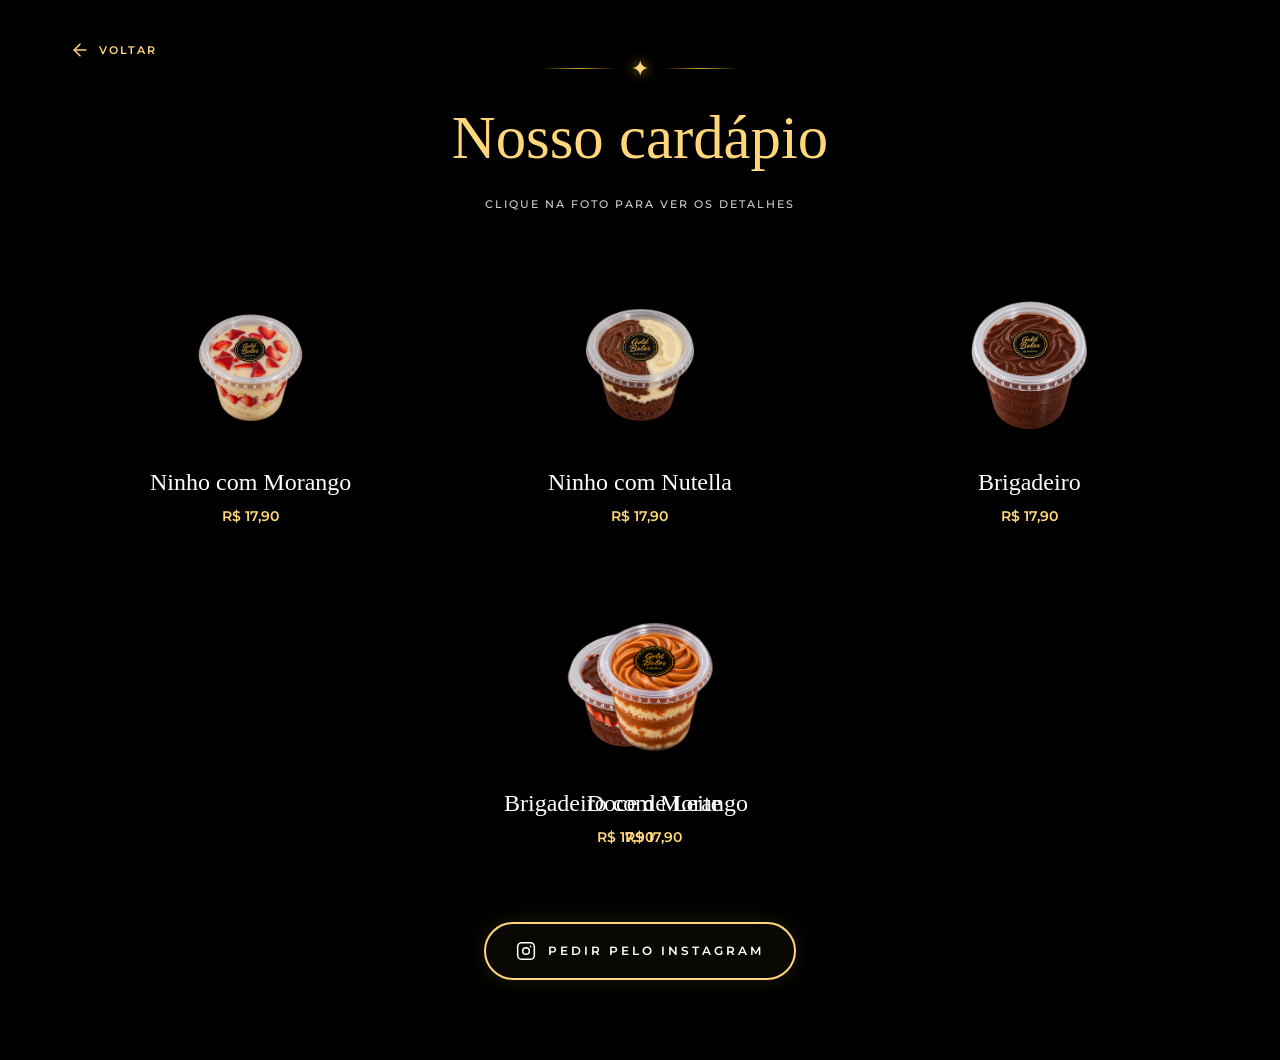
==== commit 2db541c9: "Update cardapio.html" ====
--- a/cardapio.html
+++ b/cardapio.html
@@ -23,6 +23,13 @@
         crossorigin
     >
 
+    <!-- CARREGAMENTO ANTECIPADO DAS 5 FOTOS -->
+    <link rel="preload" as="image" href="img/sabor1.png">
+    <link rel="preload" as="image" href="img/sabor2.png">
+    <link rel="preload" as="image" href="img/sabor3.png">
+    <link rel="preload" as="image" href="img/sabor4.png">
+    <link rel="preload" as="image" href="img/sabor5.png">
+
     <link rel="stylesheet" href="style.css">
 
     <style>
@@ -45,7 +52,7 @@
 
 
         /* =====================================
-           4º SABOR CENTRALIZADO NO PC
+           4º E 5º SABORES CENTRALIZADOS
         ===================================== */
 
         @media (min-width: 901px) {
@@ -54,6 +61,15 @@
                 grid-column: 2;
             }
 
+            .produto-vitrine:nth-child(5) {
+                grid-column: 3;
+                transform: translateX(-50%);
+            }
+
+            .produto-vitrine:nth-child(4) {
+                transform: translateX(50%);
+            }
+
         }
 
 
@@ -63,8 +79,10 @@
 
         @media (max-width: 600px) {
 
-            .produto-vitrine:nth-child(4) {
+            .produto-vitrine:nth-child(4),
+            .produto-vitrine:nth-child(5) {
                 grid-column: auto;
+                transform: none;
             }
 
             .imagem-bolo {
@@ -137,6 +155,16 @@
 
 
         /* =====================================
+           DOCE DE LEITE
+           FOTO UM POUCO MENOR
+        ===================================== */
+
+        .imagem-detalhes.foto-doce-leite {
+            transform: scale(1.08);
+        }
+
+
+        /* =====================================
            JANELA DE DETALHES
            SEM BARRA DE ROLAGEM
         ===================================== */
@@ -263,6 +291,13 @@
             }
 
 
+            /* Doce de Leite menor no celular */
+
+            .imagem-detalhes.foto-doce-leite {
+                transform: scale(1.05);
+            }
+
+
             #titulo-janela {
                 margin-top: 0;
 
@@ -306,6 +341,13 @@
             /* Brigadeiro menor */
 
             .imagem-detalhes.foto-brigadeiro {
+                transform: scale(1.02);
+            }
+
+
+            /* Doce de Leite menor */
+
+            .imagem-detalhes.foto-doce-leite {
                 transform: scale(1.02);
             }
 
@@ -413,7 +455,9 @@
         </header>
 
 
-        <!-- PRODUTOS -->
+        <!-- =====================================
+             PRODUTOS
+        ====================================== -->
 
         <section
             class="lista-produtos"
@@ -438,6 +482,9 @@
                         src="img/sabor1.png"
                         alt="Bolo no pote de Ninho com Morango"
                         class="imagem-bolo"
+                        loading="eager"
+                        decoding="async"
+                        fetchpriority="high"
                     >
 
                 </span>
@@ -473,6 +520,9 @@
                         src="img/sabor2.png"
                         alt="Bolo no pote de Ninho com Nutella"
                         class="imagem-bolo"
+                        loading="eager"
+                        decoding="async"
+                        fetchpriority="high"
                     >
 
                 </span>
@@ -508,6 +558,9 @@
                         src="img/sabor3.png"
                         alt="Bolo no pote de Brigadeiro"
                         class="imagem-bolo"
+                        loading="eager"
+                        decoding="async"
+                        fetchpriority="high"
                     >
 
                 </span>
@@ -543,6 +596,9 @@
                         src="img/sabor4.png"
                         alt="Bolo no pote de Brigadeiro com Morango"
                         class="imagem-bolo"
+                        loading="eager"
+                        decoding="async"
+                        fetchpriority="high"
                     >
 
                 </span>
@@ -550,6 +606,44 @@
 
                 <span class="nome-vitrine">
                     Brigadeiro com Morango
+                </span>
+
+
+                <span class="preco-vitrine">
+                    R$ 17,90
+                </span>
+
+            </button>
+
+
+
+            <!-- SABOR 5 -->
+
+            <button
+                class="produto-vitrine"
+                type="button"
+                data-sabor="Doce de Leite"
+                data-descricao="Massa macia com recheio cremoso de doce de leite, trazendo um sabor suave, doce e irresistivelmente cremoso."
+                data-imagem="img/sabor5.png"
+                aria-label="Ver detalhes do Doce de Leite"
+            >
+
+                <span class="imagem-vitrine">
+
+                    <img
+                        src="img/sabor5.png"
+                        alt="Bolo no pote de Doce de Leite"
+                        class="imagem-bolo"
+                        loading="eager"
+                        decoding="async"
+                        fetchpriority="high"
+                    >
+
+                </span>
+
+
+                <span class="nome-vitrine">
+                    Doce de Leite
                 </span>
 
 
@@ -595,13 +689,11 @@
                         rx="5"
                     ></rect>
 
-
                     <circle
                         cx="12"
                         cy="12"
                         r="4"
                     ></circle>
-
 
                     <circle
                         cx="17.5"
@@ -623,7 +715,9 @@
     </main>
 
 
-    <!-- JANELA DE DETALHES -->
+    <!-- =====================================
+         JANELA DE DETALHES
+    ====================================== -->
 
     <dialog
         class="janela-sabor"
@@ -634,7 +728,6 @@
 
         <div class="detalhes-sabor">
 
-
             <h2 id="titulo-janela">
                 Sabor 1
             </h2>
@@ -664,13 +757,14 @@
                 Toque ou clique para fechar
             </span>
 
-
         </div>
 
     </dialog>
 
 
-    <!-- ATUALIZA FOTO E DETALHES -->
+    <!-- =====================================
+         ATUALIZA FOTO E DETALHES
+    ====================================== -->
 
     <script>
 
@@ -725,19 +819,31 @@
                         "Bolo no pote de " + nome;
 
 
-                    /* Remove o tamanho especial anterior */
+                    /* Remove tamanhos especiais anteriores */
 
                     imagemJanela.classList.remove(
-                        "foto-brigadeiro"
+                        "foto-brigadeiro",
+                        "foto-doce-leite"
                     );
 
 
-                    /* Diminui somente o Brigadeiro */
+                    /* Brigadeiro menor */
 
                     if (nome === "Brigadeiro") {
 
                         imagemJanela.classList.add(
                             "foto-brigadeiro"
+                        );
+
+                    }
+
+
+                    /* Doce de Leite menor */
+
+                    if (nome === "Doce de Leite") {
+
+                        imagemJanela.classList.add(
+                            "foto-doce-leite"
                         );
 
                     }
